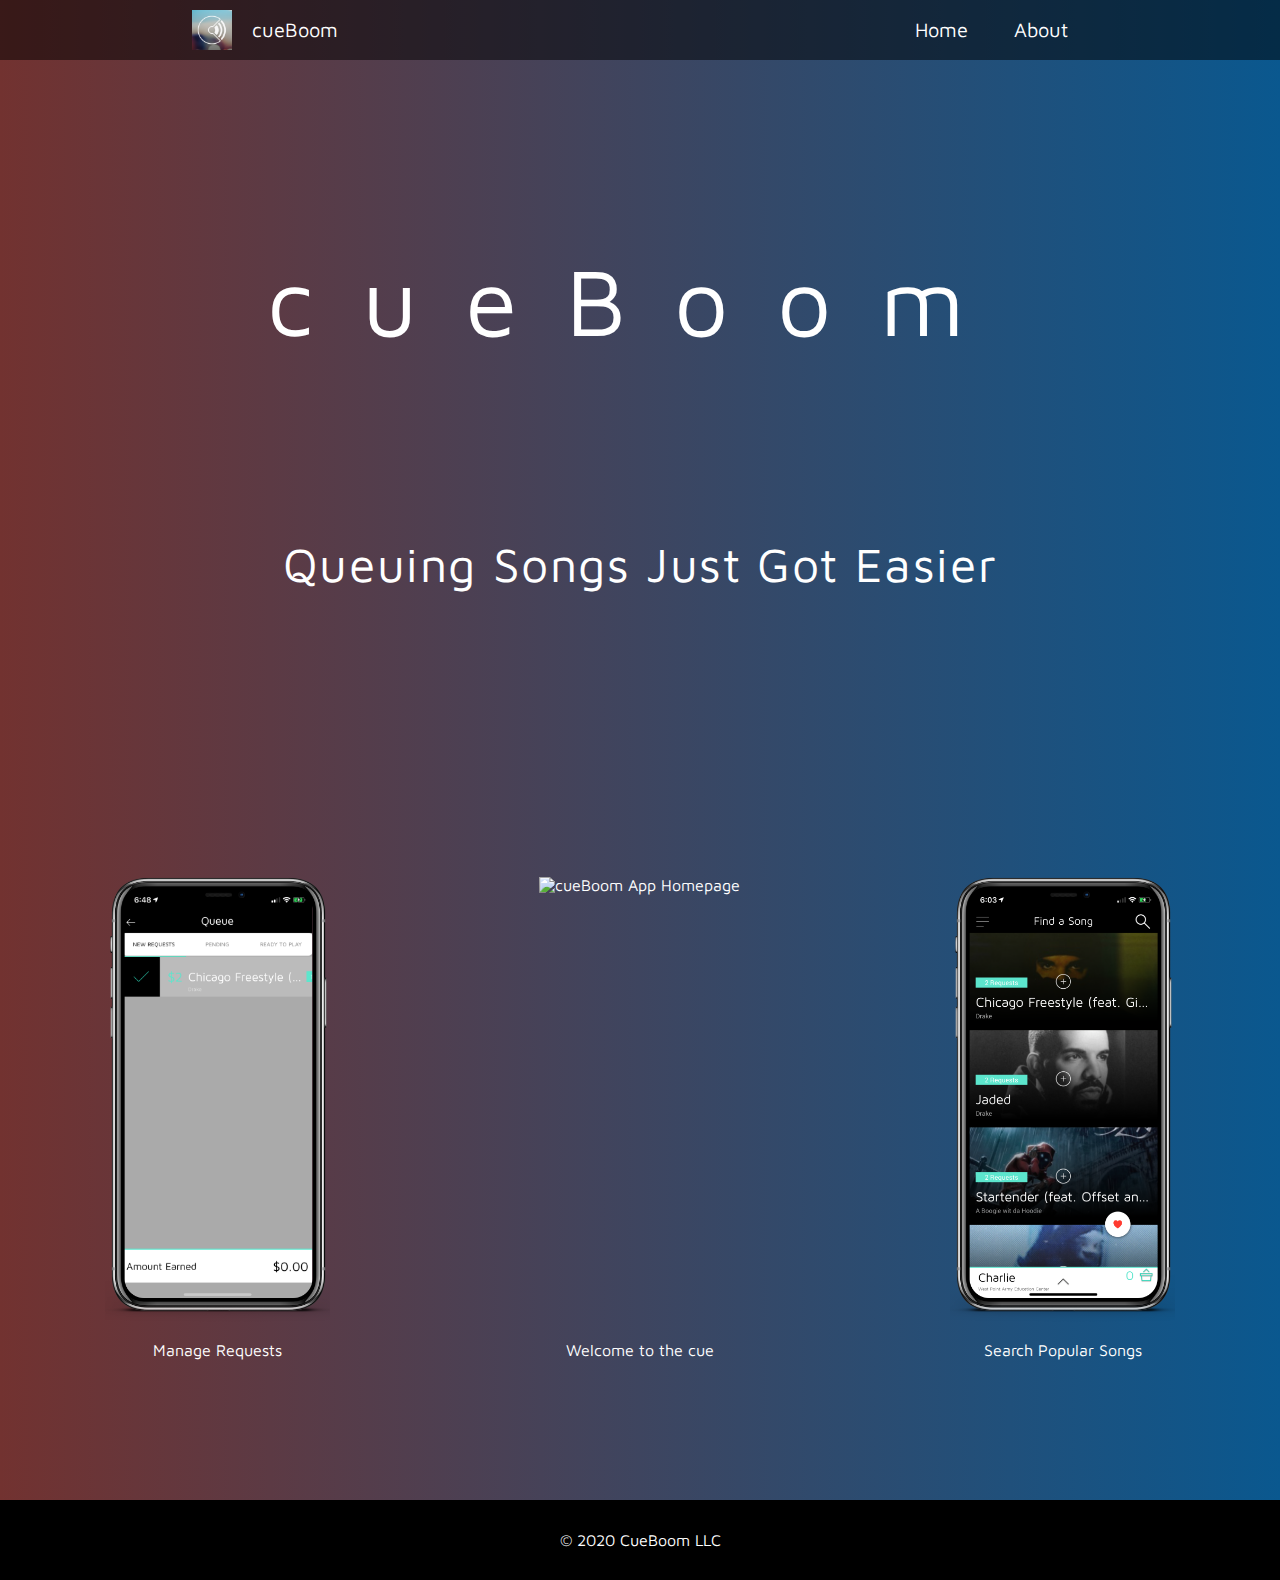
==== public/index.html @ 4518c57d "Added: cueBoom public files" ====
<!DOCTYPE html>

<html lang="en">

<head>
    <meta charset="UTF-8">
    <meta name="viewport" content="width=device-width, initial-scale=1.0">
    <!-- jQuery -->
    <script src="https://code.jquery.com/jquery-3.5.1.js"
    integrity="sha256-QWo7LDvxbWT2tbbQ97B53yJnYU3WhH/C8ycbRAkjPDc=" crossorigin="anonymous"></script>
    <!-- Icon for Mobile Nav -->
    <link rel="stylesheet" href="https://cdnjs.cloudflare.com/ajax/libs/font-awesome/4.7.0/css/font-awesome.min.css">   
    <link href="css/reset.css" rel="stylesheet" type="text/css">
    <link href="css/index.css" rel="stylesheet" type="text/css">
    <link rel="shortcut icon" type="image/png" href="assets/favicon.png">
    <title>cueBoom</title>
</head>

<body>

    <header>
        <nav>
            <div id="nav-brand-container">
                <img src="assets/cueboom-logo.png" id="cueboom-logo" alt="cueBoom Logo">
                <a id="home" href="index.html">cueBoom</a>
            </div>
            <div id="nav-links-desktop">
                <a>Home</a>
                <a href="#cueboom-demos">About</a>
            </div>

            <i id="nav-hamburger" class="fa fa-bars"></i>
        </nav>

        <div id="nav-links-mobile" class="nav-links-mobile-display">
            <a>Home</a>
            <a id="about" href="#cueboom-demos">About</a>
        </div>

    </header>


    <section>
        <div id="splashPage-wrapper">
            <div id="splashPage-text">
                <h1 id="splashPage-header">cueBoom</h1>
                <h2 id="splashPage-description">Queuing Songs Just Got Easier</h2>
            </div>

            <div id="cueboom-demos">
                <div class="cueboom-demos-container" id='cueboom-demos-queue'>
                    <img class="cueboom-demos-img" src='assets/cueboom-que.svg' alt="cueBoom's queue page">
                    <p>Manage Requests</p>
                </div>
                <div class="cueboom-demos-container" id="cueboom-demos-welcome">
                    <img class="cueboom-demos-img" src='assets/cueboom-welcome.svg' alt="cueBoom App Homepage">
                    <p>Welcome to the cue</p>
                </div>
                <div class="cueboom-demos-container" id="cueboom-demos-search" >
                    <img class="cueboom-demos-img" src='assets/cueboom-find-a-song.svg' alt="cueBoom's Find A Song page">
                    <p>Search Popular Songs</p>
                </div>
       
            </div>
        </div>
    </section>

    <footer>
        <p>&copy; 2020 CueBoom LLC</p>
    </footer>

    <script type="text/javascript" src="js/script.js"></script>
</body>

</html>
---- public/css/index.css ----
@font-face{
    font-family: 'Maven Pro';
    src: url('../font/MavenPro-Regular.ttf');
}

body{
    display: flex;
    flex-direction: column;

    margin: 0; 
    width: 100vw;

    box-sizing: border-box;
    
    font-family: 'Maven Pro', sand-serif;
    background: linear-gradient(90deg, #723230 0%, #0a588f 100%);
    color: white;
    
}

/* Nav Bar */
header{
    display: flex;
    flex-direction: column;
    align-items: center;
    justify-content: center;

    width: 100%;    
    font-size: 1.25em;
    color: white;
    background-color: rgba(0, 0, 0, .5);
}

.header-expanded{
    height: 8em;
}

nav{
    display: flex;
    justify-content: space-between;
    align-items: center;

    height: 3em;
    width: 70%;
    max-width: 1000px;
}

nav > #nav-brand-container{
    display: flex;
    align-items: center;
}

#nav-brand-container > #cueboom-logo{
    height: 2em;
}


header a{
    all: unset;
    padding: 0 1em;
    color: white;
}

header a:hover{
    color: rgba(280, 280, 280, .5);
}

header a:visited{
    color: white;
}

#nav-hamburger{
    display: none;
    padding: 10px;
    border: solid rgba(280, 280, 280, .8) 1px;
    border-radius: .2em;
}

#nav-links-mobile{
    display: flex;
    flex-direction: column;
    justify-content: space-evenly;
    align-items: center;

    height: 5em;
    width: 100vw;
}

.nav-links-mobile-display{
     display: none !important;
}

/* ./Nav Bar */


section{
    display: flex;
    justify-content: center;
    align-items: center;

    padding-bottom: 5vh;
}



#splashPage-wrapper{
    display: flex;
    flex-direction: column;
    align-items: center;
    justify-content: space-around;
    
    height: 100%;
}

#splashPage-text{
    display: flex;
    flex-direction: column;
    justify-content: space-evenly;
    align-items: center;

    height: 80vh;

    letter-spacing: .1em;
}

#splashPage-header{
    font-size: 6em;
    letter-spacing: .5em;
}


#splashPage-description{
    font-size: 3em;
}

/* Demos */

#cueboom-demos{
    display: flex;
    justify-content: space-around;
    
    width: 100vw; 
    padding: 10vh 0;
}

.cueboom-demos-container{
    display: flex;
    flex-direction: column;
    align-items: center;
    justify-content: space-around;

    height: 55vh;
}

#cueboom-demos-queue{
    order: 1;
}
#cueboom-demos-welcome{
    order: 2;
}

#cueboom-demos-search{
  order: 3;  
}



.cueboom-demos-img{
    height: 50vh;
}

/* ./Demos */




/* Footer */


footer{
    display: flex;
    align-items: center;
    justify-content: center;

    width: 100%;
    height: 5em;

    background-color: black;
    color: white;
}

/* ./Footer */


/* Response Landings */

#response-body{
    height: 100vh;
}

#response-container{
    display: flex;
    align-items: center;
    justify-content: center;

    width: 60%;
    height: 70%;

    background: white;
    border-radius: 1em;
}

#response-container-content{
    display: flex;
    flex-direction: column;
    justify-content: space-evenly;
    align-items: center;

    height: 60%;   
}


#response-img{
    display: none;

    height: 100%;
    -moz-transition: transform 1s;
    -webkit-transition: transform 1s;
    transition: transform 1s;
}

.rotate{
    transform: rotate(-50deg);
}


#response-container{
    align-self: center;
    text-align: center;

    height: 70vh;
    margin: 5vh;
}

#response-container-content-text{
    display: flex;
    flex-direction: column;
    align-items: center;
    justify-content: space-evenly;

    height: 50%;
}

#response-container-content-text h2{
    font-size: 3em;
    font-weight: bold;
}

#response-container-content-text  p {
    color: black;
    padding: .5em 0;
}

#response-container-content-text span{
    background: -webkit-linear-gradient(90deg,#ff0800, #0598ff);
    -webkit-background-clip: text;
    -webkit-text-fill-color: transparent;
    font-weight: 900;
   }


#success-text{
    color: #5fff00ff;
}

#failure-text{
    color: red;
}

/* ./Response Landings */

/* Tablet Styling */

@media only screen and (max-width: 768px) and (min-width: 451px){
    nav{
        width: 90%
    }

    #splashPage-text{
        height: 80vh;
        text-align: center;
    }

    #splashPage-header{
        font-size: 4em;
    }
    
    
    #splashPage-description{
        font-size: 2em;
    }

    #cueboom-demos{
        flex-direction: column;
        
        padding: 20vh 0;
    }

    .cueboom-demos-container{
        flex-direction: row;
        
        font-size: 2em;
    }

    #cueboom-demos-queue{
        order: 2;
        flex-direction: row-reverse;
    }
    #cueboom-demos-welcome{
        order: 1;
        
    }
    
    #cueboom-demos-search{
      order: 3;  
    }
    
    #response-container{
        height: 70vh;
        width: 80%;
        margin: 5vh;
        text-align: center;
    }

    #response-container-content-text{
        justify-content: space-evenly;
        
        height: 100%;
        margin: 0 1em;
    }
}

/* ./Tablet Styling */


/* Mobile Styling */

@media only screen and (max-width: 450px){
  
    

    nav{
        width: 90%;
    }

    #nav-links-desktop{
        display: none;
    }

    #nav-hamburger{
        display: unset;
    }


    #splashPage-text{
        justify-content: center; 
        text-align: center;

        height: 70vh;
    }

    #splashPage-header{
        font-size: 4em;
        margin-bottom: 1rem;
    }

    #splashPage-description{
        font-size: 1em;
    }

   #cueboom-demos{
       flex-direction: column;
       padding-top: 10vh;
   }


   .cueboom-demos-container{
       margin-bottom: 5vh;
   }

   #cueboom-demos-queue{
        order: 2;
    }
    #cueboom-demos-welcome{
        order: 1; 
    }

    #cueboom-demos-search{
        order: 3;  
    }

   
   #response-section{
       height: calc(100vh - 8em);
   }

   #response-container{
       height: 67vh;
       margin: 10vh 0;
       width: 90%;
   }

   #response-container-content{
        text-align: center;
        width: 90%;  
   }
}

/* ./Mobile Styling */
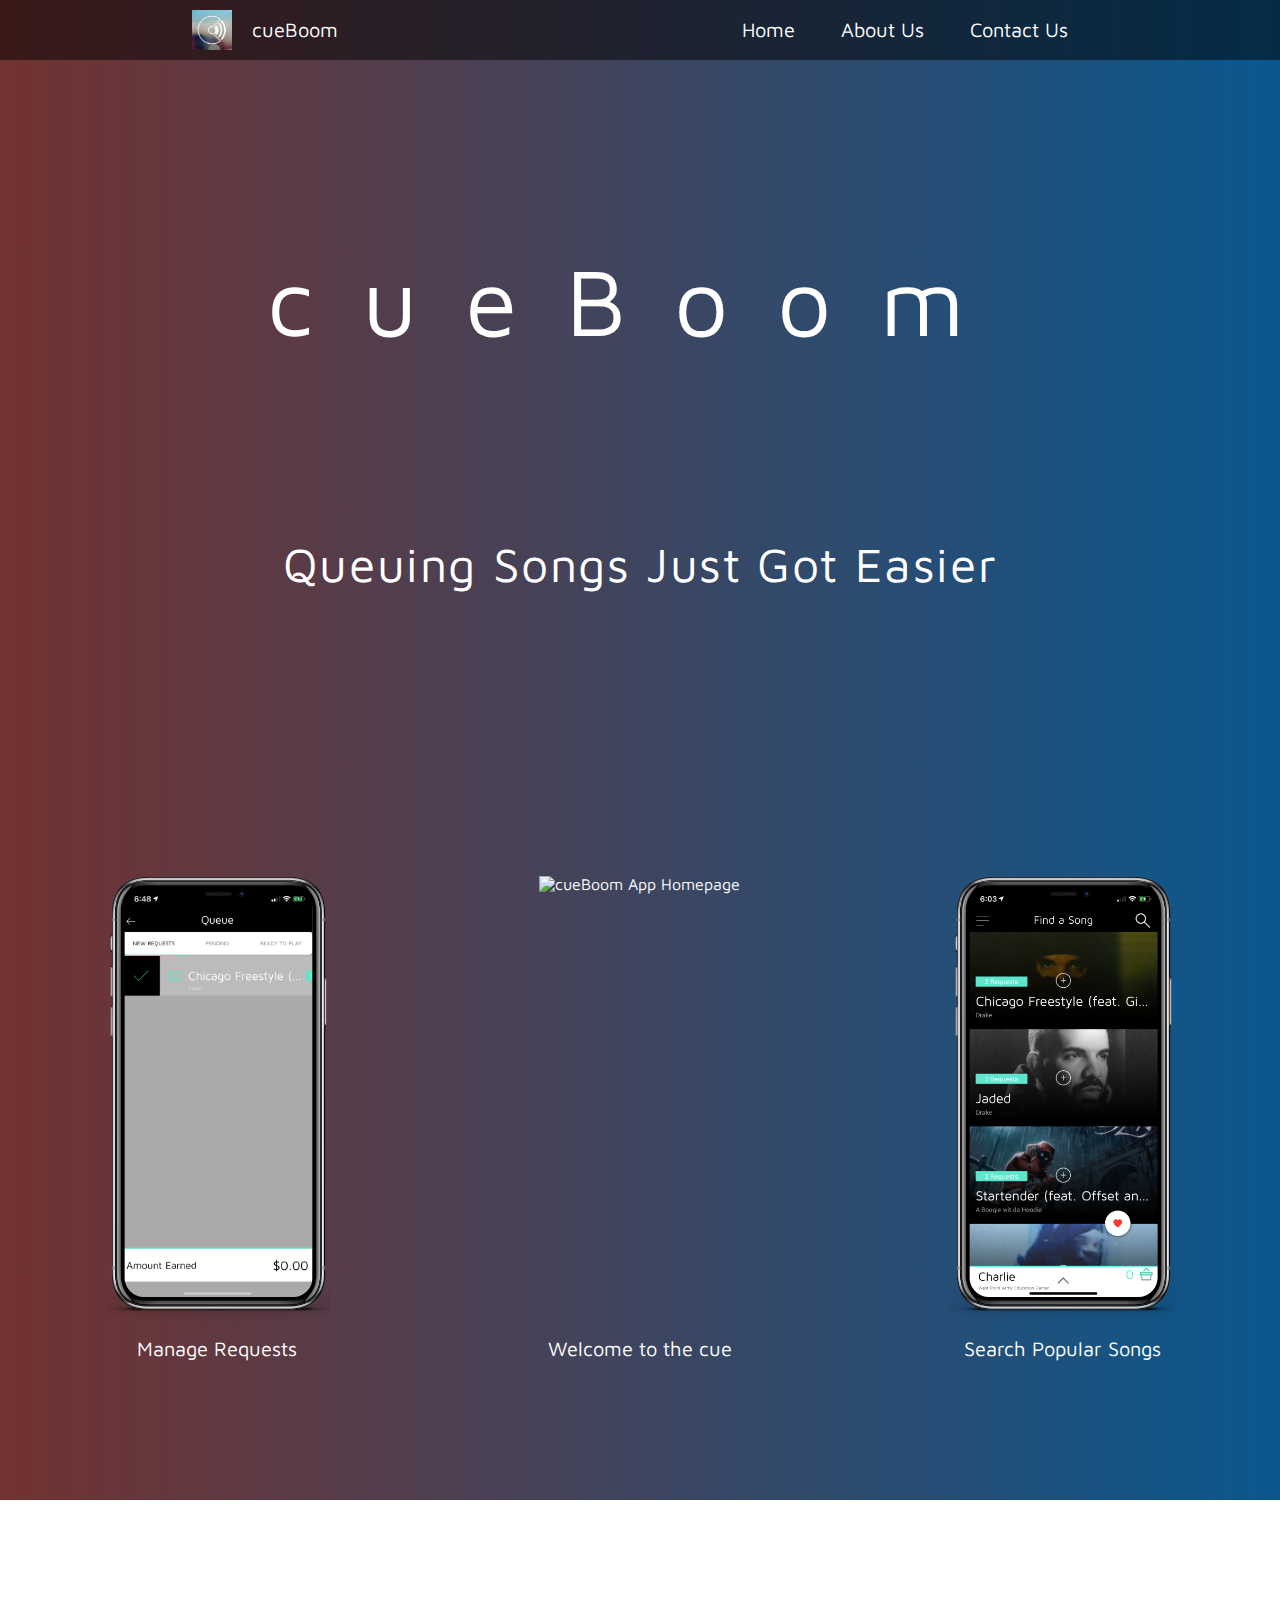
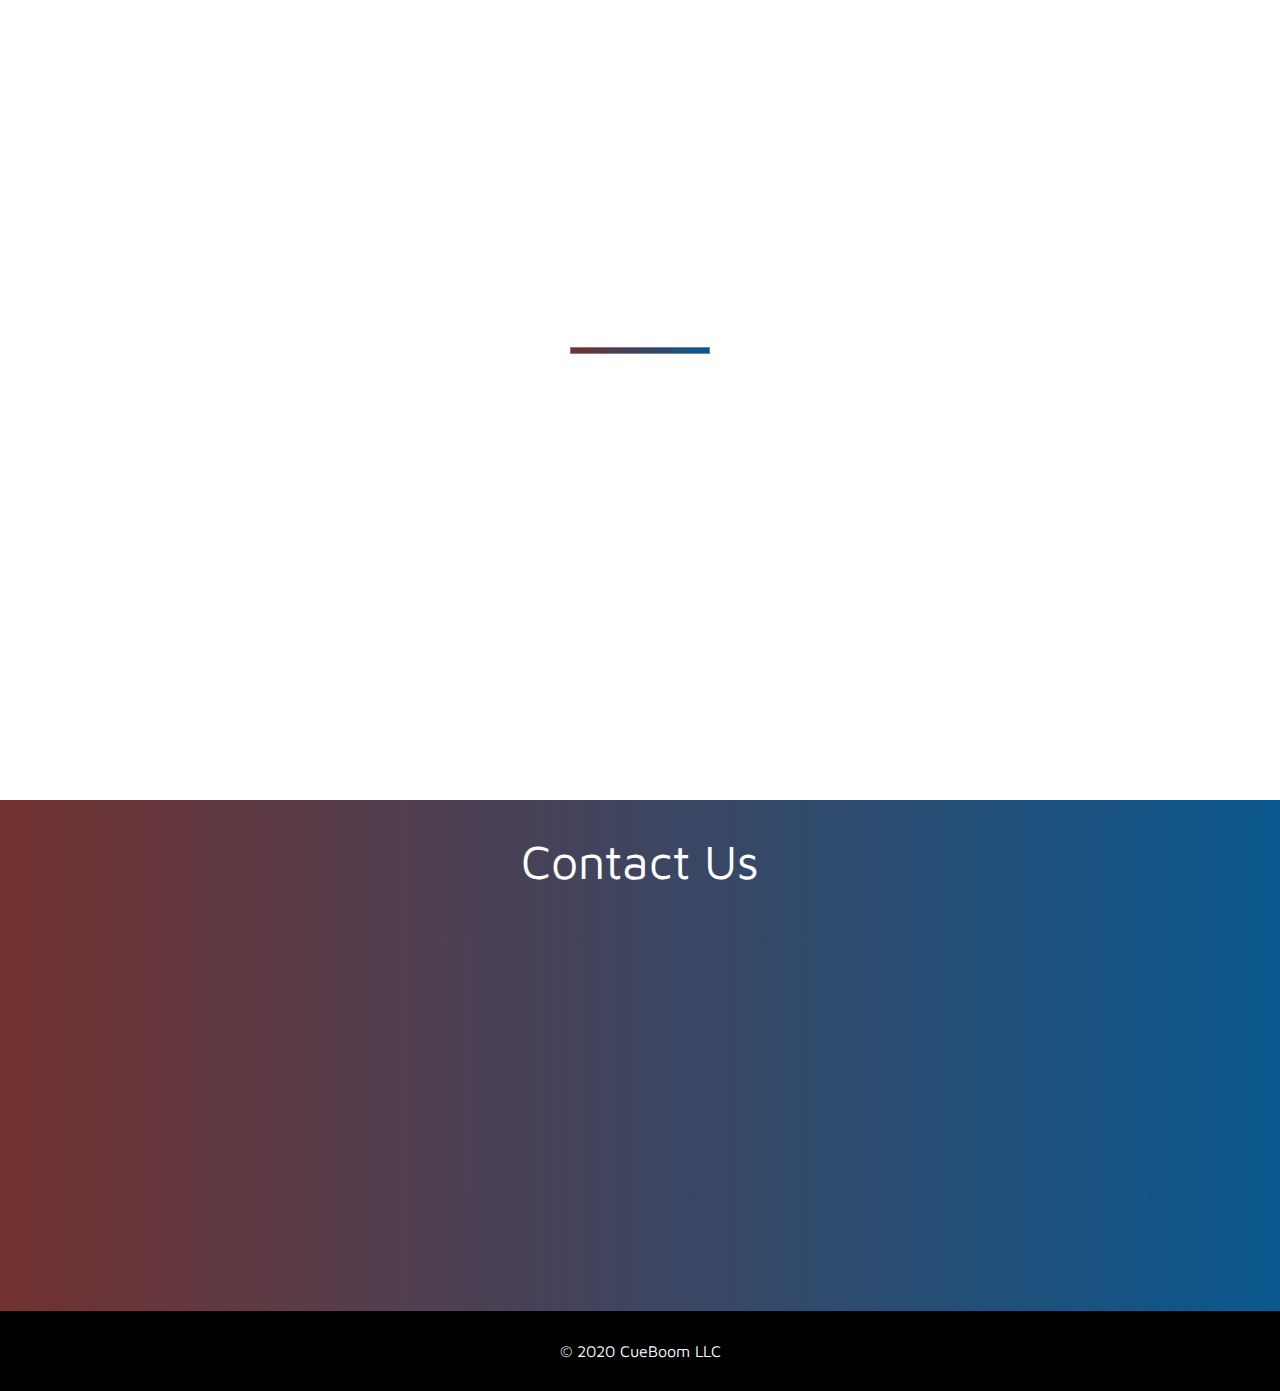
==== commit 95dfd447: "Added:" ====
--- a/public/index.html
+++ b/public/index.html
@@ -13,6 +13,8 @@
     <link href="css/reset.css" rel="stylesheet" type="text/css">
     <link href="css/index.css" rel="stylesheet" type="text/css">
     <link rel="shortcut icon" type="image/png" href="assets/favicon.png">
+
+    <!-- Mail Icon made by https://www.freepik.com/ -->
     <title>cueBoom</title>
 </head>
 
@@ -26,7 +28,8 @@
             </div>
             <div id="nav-links-desktop">
                 <a>Home</a>
-                <a href="#cueboom-demos">About</a>
+                <a href="#about-us">About Us</a>
+                <a href="#contact-us">Contact Us</a>
             </div>
 
             <i id="nav-hamburger" class="fa fa-bars"></i>
@@ -34,7 +37,8 @@
 
         <div id="nav-links-mobile" class="nav-links-mobile-display">
             <a>Home</a>
-            <a id="about" href="#cueboom-demos">About</a>
+            <a href="#about-us">About Us</a>
+            <a href="#contact-us">Contact Us</a>
         </div>
 
     </header>
@@ -45,6 +49,7 @@
             <div id="splashPage-text">
                 <h1 id="splashPage-header">cueBoom</h1>
                 <h2 id="splashPage-description">Queuing Songs Just Got Easier</h2>
+
             </div>
 
             <div id="cueboom-demos">
@@ -60,16 +65,103 @@
                     <img class="cueboom-demos-img" src='assets/cueboom-find-a-song.svg' alt="cueBoom's Find A Song page">
                     <p>Search Popular Songs</p>
                 </div>
-       
             </div>
         </div>
     </section>
+
+
+    <section id="about-us">
+    
+        <div id="about-us-wrapper">
+
+            <div id="about-us-heading-wrapper">
+
+                <h2 class="animate-on-scroll hidden " data-animationType="slideDown"  >About Us</h2>
+                <h3 class="animate-on-scroll hidden " data-animationType="fadeIn"  >The 21st Century Que </h2>
+                <hr/>
+            </div>
+            
+
+
+        
+            <div id="about-us-content-wrapper">
+                <div class="about-us-content">
+                    <p  class="animate-on-scroll hidden " value="test" data-animationType="slideLeft"  >
+                        CueBoom is a music request app that allows the audience to request songs from our wide range of DJ's
+                        within
+                        minutes-day or night. There's no need to approach DJ booths within music venues anymore. With CueBoom,
+                        you just
+                        select a song that you want to request, and it's simple to pay with apple pay.
+                    </p>
+                </div>
+                <div  class="about-us-content">
+                    <p class="animate-on-scroll hidden "  data-animationType="slideRight" > 
+                        Whether you're going to a bar/ club or sporting event or simply in attendance on a DJ's Instagram's
+                        live, there's a
+                        DJ that will acknowledge your music request for every music-related occasion. CueBoom is available in
+                        more than 500
+                        cities in the US-download the app and start requesting the music you would like to hear today.
+                    </p>
+                </div>
+        </div>
+
+    </div>
+    
+    
+    </section>
+
+
+    <section id="contact-us">
+
+        <h1>Contact Us</h1>
+        
+
+        <div id="contact-us-card-wrapper">
+        
+        
+        
+            <div class="contact-us-card animate-on-scroll hidden" data-animationType="contact-us-slide-down">
+                <a href="https://www.instagram.com/cueboom/?igshid=zwyfxsmy8pj6" target="_blank">
+                    <img class="contact-us-card-img" src="assets/instagram.png" alt="Instagram Logo" />
+                </a>
+                <a href="https://www.instagram.com/cueboom/?igshid=zwyfxsmy8pj6">
+                    <p>Instagram</p>
+                </a>
+        
+            </div>
+        
+            <div class="contact-us-card animate-on-scroll hidden" data-animationType="contact-us-slide-down">
+                    <a href="mailto: Qunicy.Jones@cueboom.com">
+                        <img class="contact-us-card-img" src="assets/mail.png" alt="Instagram Logo" />
+                    </a>
+                    <a href="mailto: Qunicy.Jones@cueboom.com">
+                        <p>Email</p>
+                    </a>
+            </div>
+        
+            <div class="contact-us-card animate-on-scroll hidden" data-animationType="contact-us-slide-down"> 
+                <a href="https://www.facebook.com/pages/category/App-Page/CueBoom-174495903474813/" target="_blank">
+                    <img class="contact-us-card-img" src="assets/facebook.png" alt="Instagram Logo" />
+                </a>
+                <a href="https://www.facebook.com/pages/category/App-Page/CueBoom-174495903474813/">
+                    <p>Facebook</p>
+                </a>
+        
+            </div>
+
+        </div>
+        
+        
+
+
+    </section>
+
 
     <footer>
         <p>&copy; 2020 CueBoom LLC</p>
     </footer>
 
-    <script type="text/javascript" src="js/script.js"></script>
+    <script type="text/javascript" src="js/index.js"></script>
 </body>
 
 </html>--- a/public/css/index.css
+++ b/public/css/index.css
@@ -2,6 +2,11 @@
     font-family: 'Maven Pro';
     src: url('../font/MavenPro-Regular.ttf');
 }
+
+/* Not compatable with all browsers */
+/* html{
+    scroll-behavior: smooth;
+} */
 
 body{
     display: flex;
@@ -152,6 +157,10 @@
     height: 55vh;
 }
 
+.cueboom-demos-container > p{
+    font-size: 1.25em;
+}
+
 #cueboom-demos-queue{
     order: 1;
 }
@@ -170,6 +179,244 @@
 }
 
 /* ./Demos */
+
+
+/* About Us */
+
+.hidden{
+    opacity: 0;
+}
+
+@keyframes slideDown{
+    from{
+        transform: translateY(-100%);
+        opacity: 0;
+    }
+    to{
+        transform: translateY(0);
+        opacity: 1;
+    }
+}
+
+
+.slideDown{
+    animation: slideDown 3s ease-in-out  forwards ;
+}
+
+
+@keyframes fadeIn {
+
+    from{
+        opacity: 0;
+    }
+
+    to{
+        opacity: 1;
+    }
+}
+
+
+.fadeIn{
+    animation: fadeIn 5s;
+}
+
+
+@keyframes slideLeft{
+    from{
+        transform: translateX(-50%);
+    }
+
+
+    to{
+        transform: translateX(0);
+    }
+
+}
+
+.slideLeft{
+    animation: slideLeft 2s;
+}
+
+@keyframes slideRight{
+    from{
+        transform: translateX(50%);
+    }
+
+
+    to{
+        transform: translateX(0);
+    }
+
+}
+
+.slideRight{
+    animation: slideRight 2s;
+}
+
+
+
+
+
+
+
+#about-us{
+    padding: 0;
+    background-color: white;
+
+    display: flex;
+    height: 100vh;
+ 
+}
+
+
+#about-us-wrapper{
+    height: 80%;
+    width: 80%;
+    max-width: 1000px;
+    align-self: center;
+
+    display: flex;
+    flex-direction: column;
+    align-items: center;
+    justify-content: space-around;
+
+}
+
+
+
+
+#about-us-heading-wrapper{
+    display: flex;
+    flex-direction: column;
+    align-items: center;
+
+    height: 40%;
+    justify-content: space-between;
+
+    text-align: center;
+
+
+}
+
+
+
+#about-us-heading-wrapper > h2{
+    color: black;
+
+    margin-top: 5vh;
+    font-size: 3em;
+
+    font-weight: 500;
+}
+
+
+#about-us-heading-wrapper > h3{
+    color: black;
+    font-size: 2.5em;
+
+    font-weight: 100;
+}
+
+#about-us-heading-wrapper > hr{
+    width: 35%;
+    height: 5px;
+    
+
+    background: linear-gradient(90deg, #723230 0%, #0a588f 100%);
+
+    border-style: solid;
+}
+
+
+
+#about-us-content-wrapper{
+    color: rgb(105, 105, 105);
+    display: flex;
+    justify-content: space-between;
+    width: 95%;
+}
+
+.about-us-content{
+    width: 45%;
+}
+
+
+
+/* ./About Us */
+
+
+
+
+/* Contact Us */
+
+
+
+@keyframes contact-us-slide-down{
+    from{
+        transform: translateY(-25%);
+        opacity: 0;
+    }
+
+    to{
+        transform: translateY(0);
+        opacity: 1;
+
+    }
+
+}
+
+
+.contact-us-slide-down{
+    animation: contact-us-slide-down 3s ease-in-out;
+}
+
+
+
+#contact-us{
+    height: 50vh;
+    flex-direction: column;
+    padding-top: 1em;
+}
+
+
+#contact-us > h1{
+    font-size: 3em;
+}
+
+
+#contact-us-card-wrapper{
+    display: flex;
+    align-items: center;
+    justify-content: space-around;
+
+    height: 80%;
+    width: 90%;
+    max-width: 1000px;
+
+}
+
+
+.contact-us-card{
+    display: flex;
+    flex-direction: column;
+    align-items: center;
+
+    height: 50%;
+    justify-content: center;
+}
+
+.contact-us-card > a{
+    text-decoration: unset;
+    color: white;
+}
+
+.contact-us-card-img{
+    height: 4em;
+}
+
+
+/* Contact Us */
+
 
 
 
@@ -281,7 +528,7 @@
 
 /* Tablet Styling */
 
-@media only screen and (max-width: 768px) and (min-width: 451px){
+@media only screen and (max-width: 768px) and (min-width: 620px){
     nav{
         width: 90%
     }
@@ -343,6 +590,42 @@
 /* ./Tablet Styling */
 
 
+
+@media only screen and (max-width: 620px){
+
+
+
+    #about-us-wrapper{
+        height: 90%;
+        justify-content: space-around;
+    }
+
+    /* #about-us > h3{
+        font-size: 1.5em;
+    } */
+
+    #about-us-content-wrapper{
+        flex-direction: column;
+
+        align-items: center;
+        justify-content: space-around;
+        height: 55%;
+
+
+    }
+
+
+
+    .about-us-content{
+        width:100%;
+    }
+
+
+
+}
+
+
+
 /* Mobile Styling */
 
 @media only screen and (max-width: 450px){
